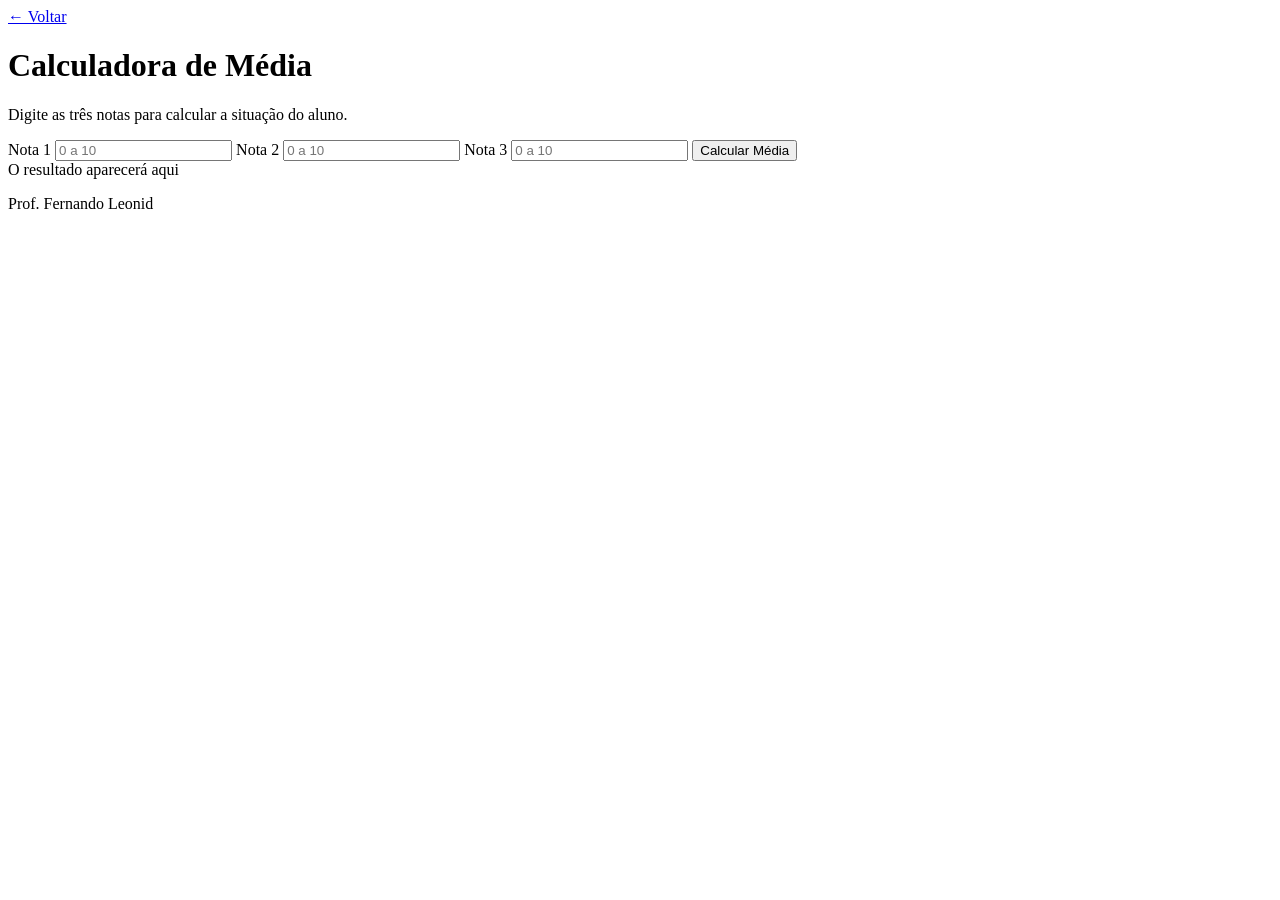
==== 03-calculadora-media/index.html @ 378cb75c "enviando o começo da atividade 3" ====
<!DOCTYPE html>
<html lang="pt-BR">

<head>
  <meta charset="UTF-8" />
  <meta name="viewport" content="width=device-width, initial-scale=1.0" />
  <title>Calculadora de Média</title>
  <link rel="stylesheet" href="style.css" />
  <script src="./app.js"></script>
</head>

<body>

  <main>
    <div class="conteudo">

      <a href="../index.html" class="voltar">← Voltar</a>

      <h1>
        Calculadora de
        <span>Média</span>
      </h1>
      <p class="descricao">Digite as três notas para calcular a situação do aluno.</p>

      <label>Nota 1</label>
      <input id="valor1" type="number" placeholder="0 a 10" />

      <label>Nota 2</label>
      <input id="valor2" type="number" placeholder="0 a 10" />

      <label>Nota 3</label>
      <input id="valor3" type="number" placeholder="0 a 10" />

      <button onclick="calcularMedia()">Calcular Média</button>

      <div id="result" class="resultado">
        O resultado aparecerá aqui
      </div>

    </div>
  </main>

  <footer>
    <p>Prof. Fernando Leonid</p>
  </footer>

</body>

</html>
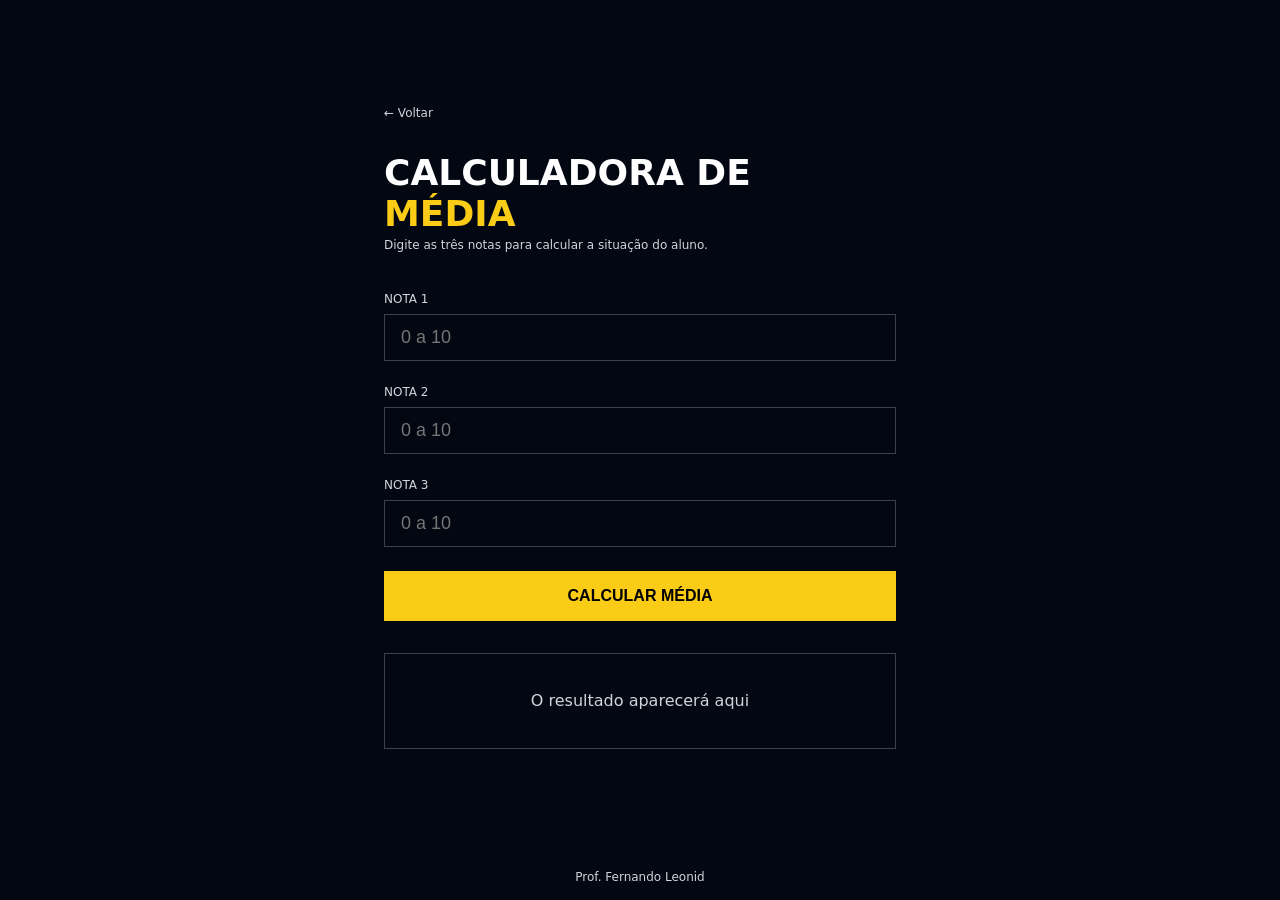
==== commit 57cc453e: "enviand o projeto completo" ====
--- a/03-calculadora-media/index.html
+++ b/03-calculadora-media/index.html
@@ -6,7 +6,7 @@
   <meta name="viewport" content="width=device-width, initial-scale=1.0" />
   <title>Calculadora de Média</title>
   <link rel="stylesheet" href="style.css" />
-  <script src="./app.js"></script>
+  <script src="./app.js" defer></script>
 </head>
 
 <body>
@@ -31,7 +31,7 @@
       <label>Nota 3</label>
       <input id="valor3" type="number" placeholder="0 a 10" />
 
-      <button onclick="calcularMedia()">Calcular Média</button>
+      <button onclick="handleClick()">Calcular Média</button>
 
       <div id="result" class="resultado">
         O resultado aparecerá aqui
--- a/03-calculadora-media/style.css
+++ b/03-calculadora-media/style.css
@@ -0,0 +1,140 @@
+* {
+  margin: 0;
+  padding: 0;
+  box-sizing: border-box;
+}
+
+body {
+  background-color: #030712;
+  min-height: 100vh;
+  display: flex;
+  flex-direction: column;
+  font-family: system-ui, sans-serif;
+}
+
+main {
+  flex: 1;
+  display: flex;
+  align-items: center;
+  justify-content: center;
+  padding: 2rem;
+}
+
+.conteudo {
+  width: 100%;
+  max-width: 32rem;
+}
+
+.voltar {
+  display: block;
+  margin-bottom: 2rem;
+  color: #d1d5db;
+  font-size: 0.75rem;
+  text-decoration: none;
+  transition: color 0.2s;
+}
+
+.voltar:hover {
+  color: #facc15;
+}
+
+h1 {
+  display: flex;
+  flex-direction: column;
+  font-size: 2.25rem;
+  font-weight: 900;
+  color: #fff;
+  text-transform: uppercase;
+  margin-bottom: 0.25rem;
+}
+
+h1 span {
+  color: #facc15;
+}
+
+.descricao {
+  color: #d1d5db;
+  font-size: 0.75rem;
+  margin-bottom: 2.5rem;
+}
+
+label {
+  display: block;
+  margin-bottom: 0.5rem;
+  color: #d1d5db;
+  font-size: 0.75rem;
+  text-transform: uppercase;
+}
+
+input {
+  width: 100%;
+  padding: 0.75rem 1rem;
+  margin-bottom: 1.5rem;
+  color: #fff;
+  font-size: 1.125rem;
+  background: transparent;
+  border: 1px solid #374151;
+  outline: none;
+  transition: border-color 0.2s;
+}
+
+input:focus {
+  border-color: #facc15;
+}
+
+button {
+  width: 100%;
+  padding: 1rem;
+  margin-bottom: 2rem;
+  color: #000;
+  font-weight: 900;
+  font-size: 1rem;
+  background-color: #facc15;
+  border: none;
+  text-transform: uppercase;
+  cursor: pointer;
+  transition: background-color 0.2s;
+}
+
+button:hover {
+  background-color: #fde047;
+}
+
+.resultado {
+  display: flex;
+  min-height: 6rem;
+  padding: 1.5rem;
+  text-align: center;
+  color: #d1d5db;
+  border: 1px solid #374151;
+  align-items: center;
+  justify-content: center;
+}
+
+.aprovado{
+  border: 5px solid #14532d;
+  box-shadow:inset 0 0 40px 13px  #14532d;
+}
+
+.reprovado{
+  border: 5px solid #7f1d1d;
+  box-shadow:inset 0 0 40px 13px  #7f1d1d;
+}
+
+.recuperacao{
+  border: 5px solid #713f12;
+  box-shadow: inset 0 0 40px 13px  #713f12;
+}
+
+footer {
+  display: flex;
+  align-items: flex-end;
+  justify-content: center;
+}
+
+footer p {
+  color: #d1d5db;
+  font-size: 0.75rem;
+  text-align: center;
+  padding: 1rem;
+}
